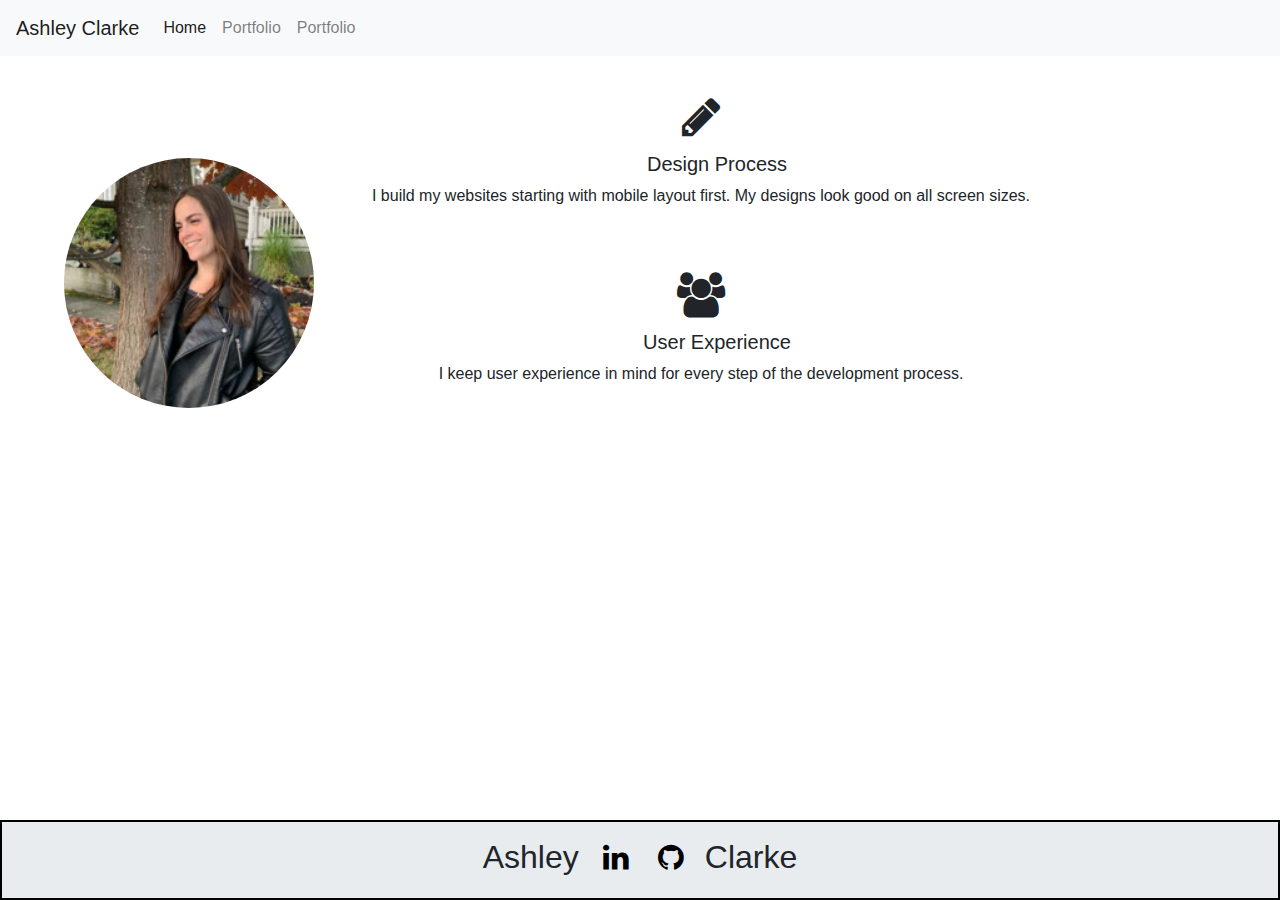
==== about-me.html @ 1f8f1f9e "need to add resume to about me page" ====
<!DOCTYPE html>
<html lang="en">

<head>
  <meta charset="UTF-8">
  <meta name="viewport" content="width=device-width, initial-scale=1.0">
  <meta http-equiv="X-UA-Compatible" content="ie=edge">
  <title>Portfolio</title>
  <link rel="stylesheet" href="https://cdnjs.cloudflare.com/ajax/libs/font-awesome/4.7.0/css/font-awesome.min.css">
  <!--StyleSheet CSS-->
  <link rel="stylesheet" href="stylesheets/style.css">
  <!--Bootstrap CSS-->
  <link rel="stylesheet" href="https://stackpath.bootstrapcdn.com/bootstrap/4.3.1/css/bootstrap.min.css" integrity="sha384-ggOyR0iXCbMQv3Xipma34MD+dH/1fQ784/j6cY/iJTQUOhcWr7x9JvoRxT2MZw1T" crossorigin="anonymous">
  <!--Bootstrap Javascript-->
  <script src="https://code.jquery.com/jquery-3.3.1.slim.min.js" integrity="sha384-q8i/X+965DzO0rT7abK41JStQIAqVgRVzpbzo5smXKp4YfRvH+8abtTE1Pi6jizo" crossorigin="anonymous"></script>
  <script src="https://cdnjs.cloudflare.com/ajax/libs/popper.js/1.14.7/umd/popper.min.js" integrity="sha384-UO2eT0CpHqdSJQ6hJty5KVphtPhzWj9WO1clHTMGa3JDZwrnQq4sF86dIHNDz0W1" crossorigin="anonymous"></script>
  <script src="https://stackpath.bootstrapcdn.com/bootstrap/4.3.1/js/bootstrap.min.js" integrity="sha384-JjSmVgyd0p3pXB1rRibZUAYoIIy6OrQ6VrjIEaFf/nJGzIxFDsf4x0xIM+B07jRM" crossorigin="anonymous"></script>
</head>

<body>
<!--Navbar-->
        <nav class="navbar navbar-expand-lg navbar-light bg-light">
                <a class="navbar-brand" href="index.html">Ashley Clarke</a>
                <button class="navbar-toggler" type="button" data-toggle="collapse" data-target="#navbarNav" aria-controls="navbarNav" aria-expanded="false" aria-label="Toggle navigation">
                  <span class="navbar-toggler-icon"></span>
                </button>
                <div class="collapse navbar-collapse" id="navbarNav">
                  <ul class="navbar-nav">
                    <li class="nav-item active">
                      <a class="nav-link" href="index.html">Home <span class="sr-only">(current)</span></a>
                    </li>
                    <li class="nav-item">
                            <a class="nav-link" href="portfolio.html">Portfolio<span class="sr-only">(current)</span></a>
                          </li>
                          <li class="nav-item">
                                <a class="nav-link" href="portfolio.html">Portfolio<span class="sr-only">(current)</span></a>
                              </li>
                  </ul>      
                </div>
              </nav>

<!--MEDIUM SCREEN AND MOBILE LAYOUT-->
    <div class="display-container">
            <div class="about-me">
            <div class="row">
                <div class="col-lg-6">
              <div class="card" style="width: 18rem;">
                    <img class="card-img-top" id="me-image-card" src="img/me.jpg" alt="me!!">
                    <div class="card-body">
                        <h5 class="about-topic">Design Process</h5>
                      <p class="card-text">I build my websites starting with mobile layout first. My designs look good on all screen sizes. </p>
                      <h5 class="about-topic">User Experience</h5>
                      <p class="card-text">I keep user experience in mind for every step of the development process. </p>
                    </div>
                  </div>
                </div>
            </div>
        </div>
    </div>
<!--LARGE SCREEN DISPLAY FOR IMAGE AND ABOUT ME DESCRIPTION-->
                <!--For design about me description-->
            <div class="large-screen-display">
                <img id="lg-screen-me" src="img/me.jpg">
                    <i class="fa fa-pencil" id="icon"></i>                    <h5 class="about-topic">Design Process</h5>
                    <p class="about-text1">I build my websites starting with mobile layout first. My designs look good on all screen sizes.</p>
                    <i class="fa fa-users" id="icon"></i>
                    <h5 class="about-topic">User Experience</h5>
                    <p class="about-text2">I keep user experience in mind for every step of the development process. </p>
            </div>

     <!--jQuery-->
  <script src="https://ajax.googleapis.com/ajax/libs/jquery/3.4.1/jquery.min.js"></script>
  <!--Scripts Javascript-->
  <script src="scripts/script.js"></script> 
</body>


  
  <!--Footer-->
  <footer class="footer-bar">
        <h2 id="first-name">Ashley</h2>
        <a href="https://www.linkedin.com/in/ashley-clarke-113557124/" class="fa fa-linkedin" id="footer-icon" target="_blank"></a>
        <a href="https://github.com/crashley1992" class="fa fa-github" id="footer-icon" target="_blank"></a>
        <h2 id="last-name">Clarke</h2>
      </footer>
---- stylesheets/style.css ----
/*Universal Styling*/
  .jumbotron-fluid {
    background-image: url("../img/background-1.jpg");
    background-size: cover;
    min-height: 500px;
    background-position: left;
  }

  /*Styling for navbar*/
  .vertical-nav>a {
    color: black;
    display: block !important;
    clear: both !important;
    float: right;
    font-size: 1.5em;
  }

  .navbar-custom {
    background-color: #EBC7E2 !important;
  }
  .vertical-nav > a:hover {
    color: white;
    background: #EBC7E2;
    text-decoration: none;
  }

  /*Styling for skills and tools section*/
  .skills {
    text-align: center;
  }

  .card {
    margin-left: auto;
    margin-right: auto;
  }

  h5 {
    border-bottom: black solid 1px;
    width: 125px;
    margin-right: auto;
    margin-left: auto;
  }

  #first-name {
    display: inline-block;
  }

  #last-name {
    display: inline-block;
    margin-left: 1%;
  }

/*Styling on mobile devices for image*/
.image-container {
  width: 200px;
  height: 200px;
  margin-top: 2%;
  margin-left: 5%;
}

#me-img {
  width: 150px;
  height: 150px;
  border-radius: 50%;
  /* border: solid black 1px; */
  box-shadow: 2px;
}

#homepage-resume {
  margin-left: 25% !important;
}

  /*Styling for enviroment list under Skills and Tools*/
  .enviroment {
    margin-bottom: 35%;
  }

  /*Styling for footer that follows with scroll*/
  .footer-bar {
    text-align: center;
    border: black 1px solid;
    width: 100%;
    height: 80px;
    left: 0;
    bottom: 0;
    position: fixed;
    background-color: #e9ecef;
  }

  #footer-icon {
    padding: 20px;
    font-size: 30px;
    width: 50px;
    text-align: center;
    text-decoration: none;
    color: black;
  }

  #footer-icon:hover {
    color: blue;
    border: solid black 1px;
    border-radius: 25%;
    padding: 5px 5px 5px 5px;
  }

  footer > a {
    text-decoration: none !important;
  }

  /*Medium Screen size*/
  @media (min-width: 767.98px) {
    .vertical-nav > a {
      font-size: 2.0em;
    }

    .image-container {
      width: 200px;
      height: 200px;
      float: right;
      clear: both;
      margin-top: 2%;
      margin-right: 3%;
    }

    #me-img {
      width: 200px;
      height: 200px;
      border-radius: 50%;
      /* border: solid black 1px; */
      box-shadow: 2px;
    }

    .name-title {
      margin-left: 15%;
      margin-bottom: 15%;
    }

    #homepage-resume {
      margin-left: 35% !important;
    }

  }

  /*Large Screen*/
  @media (min-width: 992px) {
    .jumbotron-fluid {
      min-height: 850px;
      background-position: bottom;
    }

    .vertical-nav > a {
      display: block !important;
      clear: both !important;
      float: right;
      font-size: 3em;
    }

    .image-container {
      width: 200px;
      height: 200px;
      float: right;
      clear: both;
      margin-top: 2%;
      margin-right: 10%;
    }

    #me-img {
      width: 200px;
      height: 200px;
      border-radius: 50%;
      /* border: solid black 1px; */
      box-shadow: 2px;
    }

    .name-title {
      margin-left: 15%;
    }

    #homepage-resume {
      margin-left: 40% !important;
    }

    .skills {
      margin-bottom: 5%;
    }

    .code-languages {
      display: inline-block;
    }

    h5 {
      width: 150px;
    }

    .footer-bar {
      text-align: center;
      border: black 2px solid;
      width: 100%;
      left: 0;
      bottom: 0;
      position: fixed;
      background-color: #e9ecef;
    }
  }


  /*------------------Portfolio Styling-----------------------*/
  .project-gallery {
    margin-top: 5%;
    text-align: center;
    margin-bottom: 25%;
  }

  @media (min-width: 992px) {
    .img-fluid {
      height: 200px !important;
    }

  }

  /*----------About Me------------------*/
.display-container  {
  margin-bottom: 50%;
}

  .about-me {
    margin-top: 5%;
    margin-bottom: 20%;
  }

  .about-topic {
    width: 75%;
    text-align: center;
  }

  .large-screen-display {
    display: none;
  }

 #me-image-card {
   border-radius: 50%;
   width: 200px;
   height: 200px;
   margin-right: auto;
   margin-left: auto;
   margin-top: 4%;
  }

  /*Large screen has a different display than mobile*/
  @media (min-width: 992px) {

.display-container {
  display: none;
}
   
.large-screen-display {
  display: block;
  text-align: center;
  margin-top: 3%;
}

#lg-screen-me {
  float: left;
  clear: both;
  width: 250px;
  height: 250px;
  display: block;
  margin-top: 5%;
  margin-left: 5%;
  border-radius: 50%;
}

.about-text1 {
  margin-bottom: 5%;
  text-align: center;
  margin-right: 15%;
}

.about-text2 {
  margin-bottom: 5%;
  margin-right: 15%;
  text-align: center;
}

h5 {
  border-bottom: none;
}

#icon {
  margin-bottom: 1%;
  margin-right: 15%;
  font-size: 45px;
  text-align: center;
}



  }
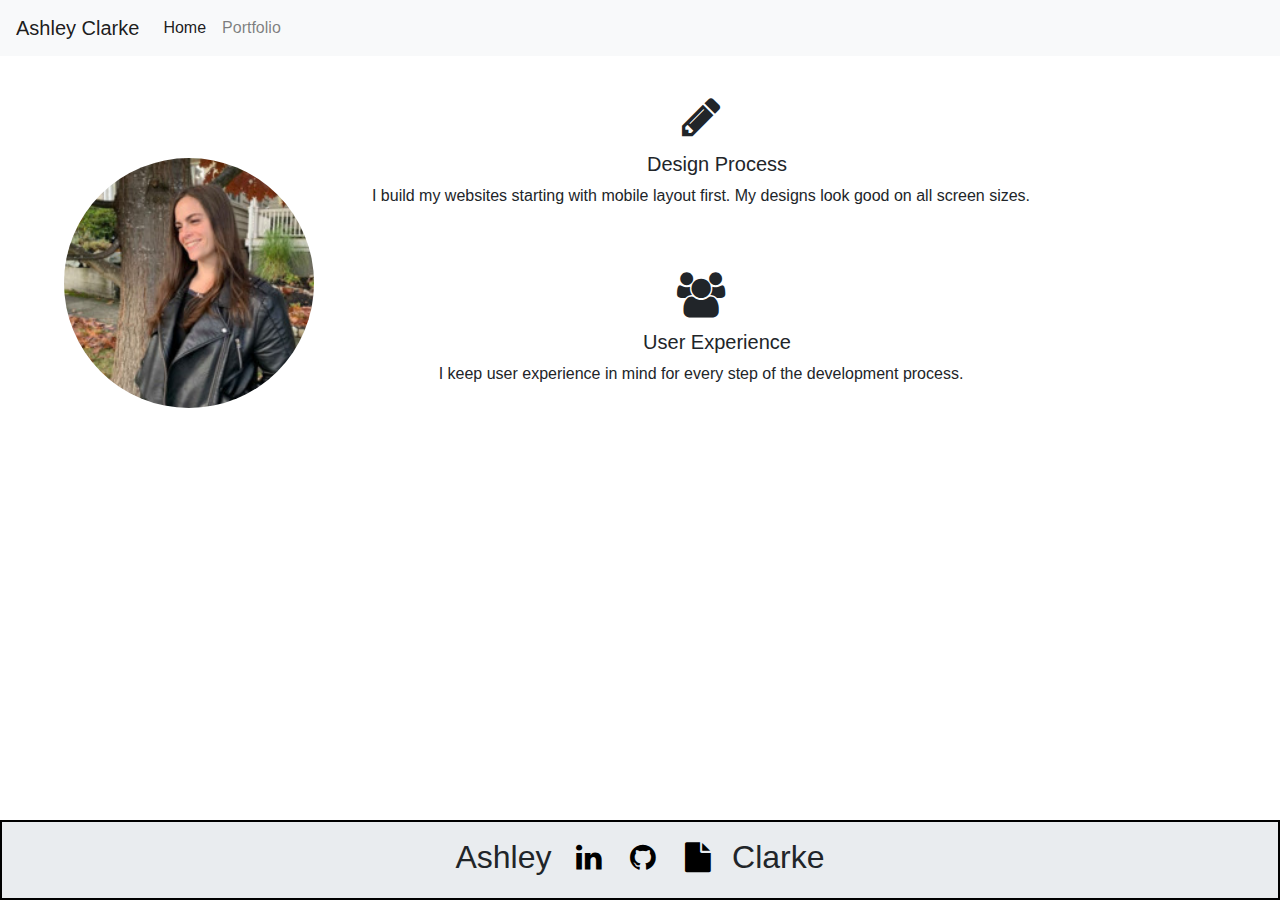
==== commit 6d52fe9b: "pushing changes to see if it will fix bug" ====
--- a/about-me.html
+++ b/about-me.html
@@ -32,9 +32,6 @@
                     <li class="nav-item">
                             <a class="nav-link" href="portfolio.html">Portfolio<span class="sr-only">(current)</span></a>
                           </li>
-                          <li class="nav-item">
-                                <a class="nav-link" href="portfolio.html">Portfolio<span class="sr-only">(current)</span></a>
-                              </li>
                   </ul>      
                 </div>
               </nav>
@@ -81,5 +78,6 @@
         <h2 id="first-name">Ashley</h2>
         <a href="https://www.linkedin.com/in/ashley-clarke-113557124/" class="fa fa-linkedin" id="footer-icon" target="_blank"></a>
         <a href="https://github.com/crashley1992" class="fa fa-github" id="footer-icon" target="_blank"></a>
+        <a href="img/Resume.pdf" class="fa fa-file" id="footer-icon" target="_blank" download></a>
         <h2 id="last-name">Clarke</h2>
       </footer>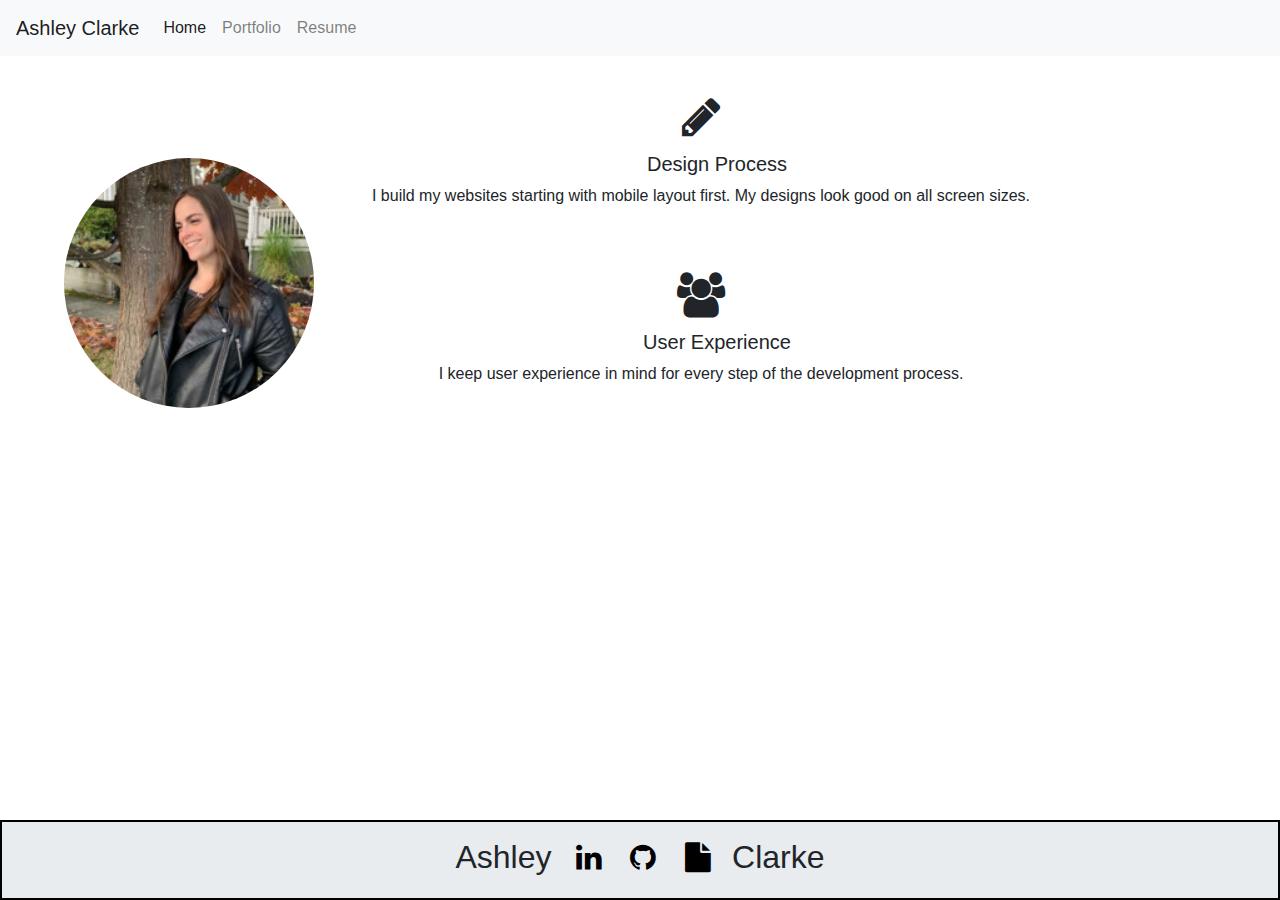
==== commit ab13fc20: "adjusted some footing styling to make the hoverover on icons looks less like the default color. Also" ====
--- a/about-me.html
+++ b/about-me.html
@@ -32,7 +32,10 @@
                     <li class="nav-item">
                             <a class="nav-link" href="portfolio.html">Portfolio<span class="sr-only">(current)</span></a>
                           </li>
-                  </ul>      
+                          <li class="nav-item">
+                            <a class="nav-link" href="img/Resume.pdf"  target="_blank" download>Resume <span class="sr-only">(current)</span></a>
+                          </li> 
+                  </ul>     
                 </div>
               </nav>
 
--- a/stylesheets/style.css
+++ b/stylesheets/style.css
@@ -1,9 +1,13 @@
   /*Universal Styling*/
-  .jumbotron-fluid {
+  .jumbotron {
     background-image: url("../img/background-1.jpg");
     background-size: cover;
     min-height: 500px;
     background-position: left;
+  }
+
+  #part-1 {
+    margin-top: 2%;
   }
 
   /*Styling for navbar*/
@@ -32,6 +36,7 @@
   .card {
     margin-left: auto;
     margin-right: auto;
+    margin-bottom: 25%;
   }
 
   h5 {
@@ -68,12 +73,9 @@
 
 #homepage-resume {
   margin-left: 25% !important;
-}
-
-  /*Styling for enviroment list under Skills and Tools*/
-  .enviroment {
-    margin-bottom: 35%;
-  }
+  padding: 5px 5px 5px 5px;
+  border-radius: 5%;
+}
 
   /*Styling for footer that follows with scroll*/
   .footer-bar {
@@ -97,7 +99,7 @@
   }
 
   #footer-icon:hover {
-    color: blue;
+    color: palevioletred;
     border: solid black 1px;
     border-radius: 25%;
     padding: 5px 5px 5px 5px;
